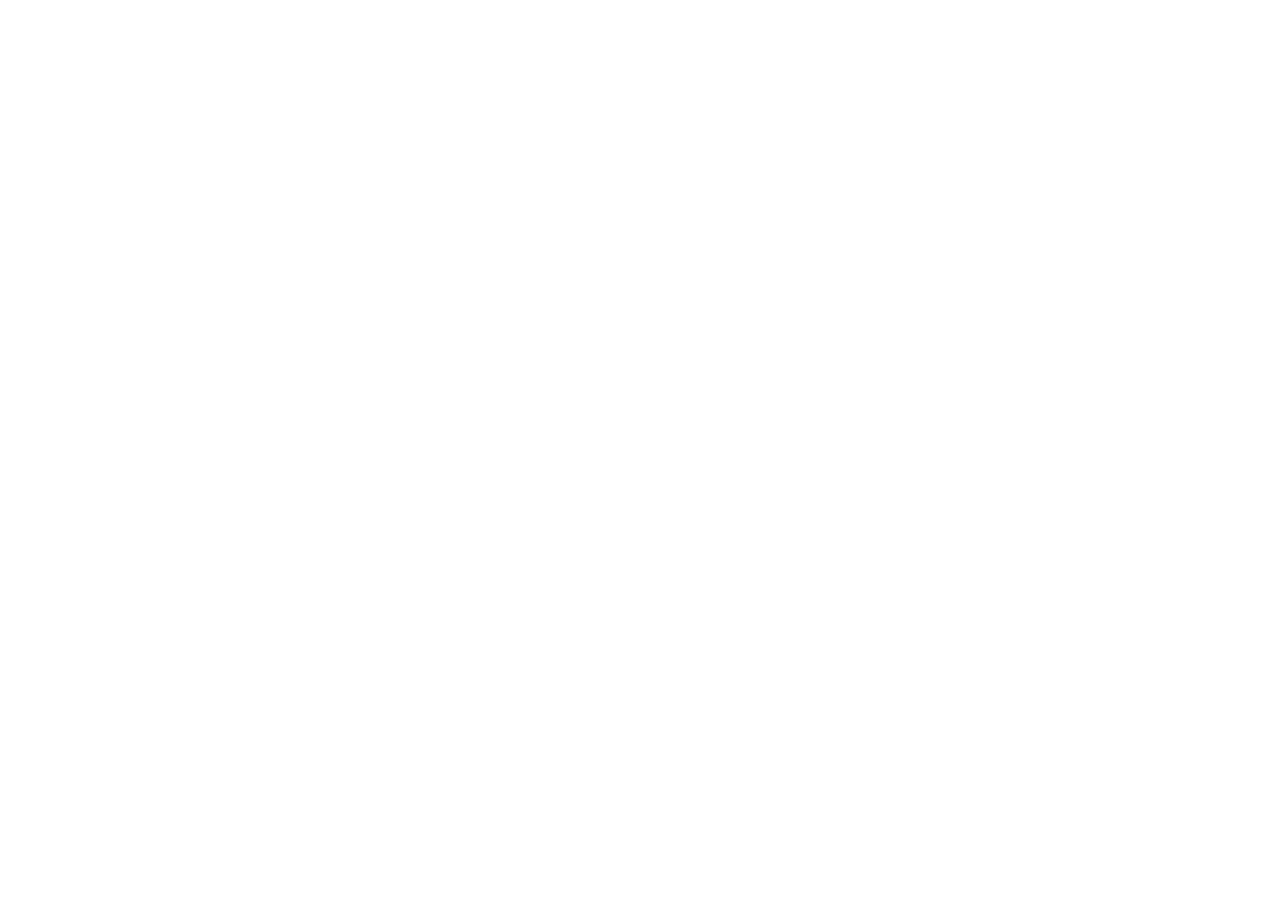
==== about.html @ 9232c9ee "Finished index.html" ====
<!DOCTYPE html>
<html lang="en">
<head>
    <meta charset="UTF-8">
    <meta name="viewport" content="width=device-width, initial-scale=1.0">
    <meta http-equiv="X-UA-Compatible" content="ie=edge">
    <title>About</title>
</head>
<body>
    
</body>
</html>
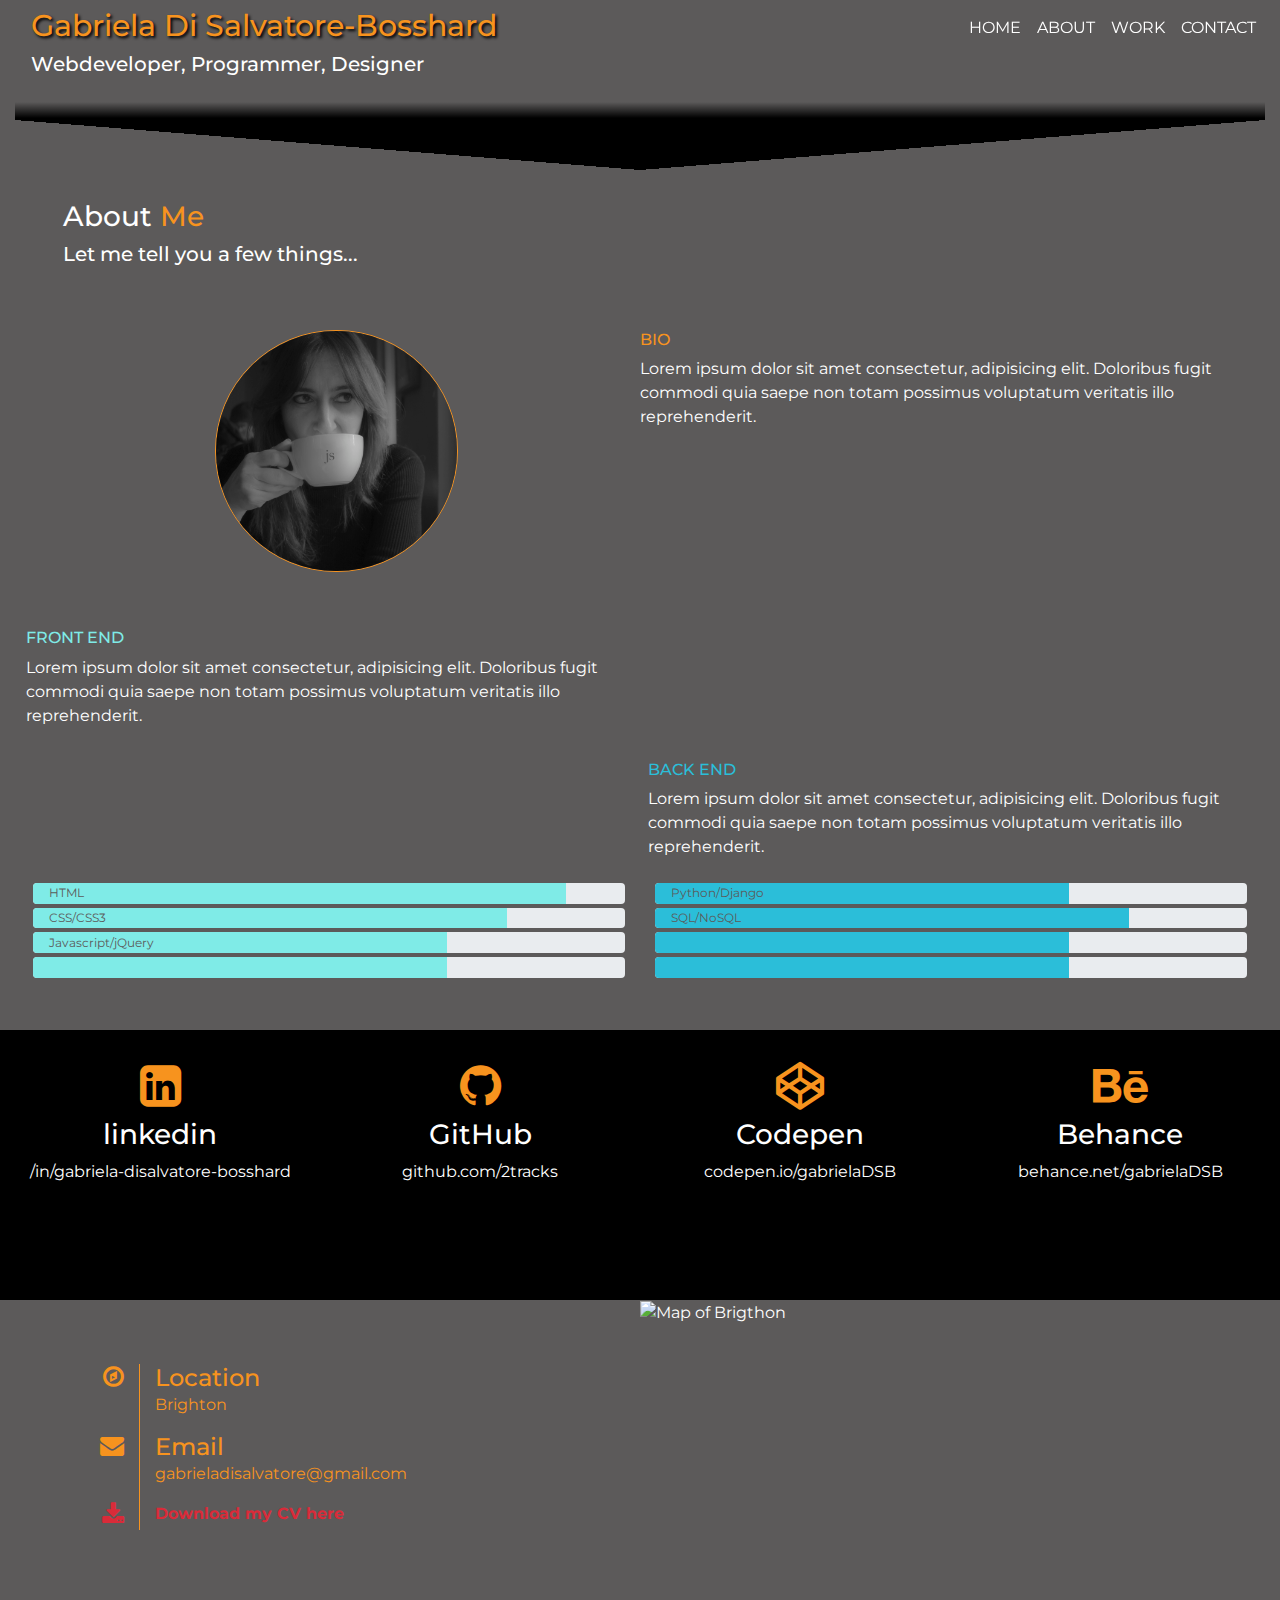
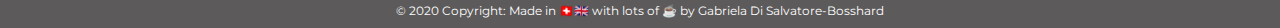
==== commit 294b92ec: "Cleaned up index page" ====
--- a/about.html
+++ b/about.html
@@ -1,12 +1,239 @@
 <!DOCTYPE html>
 <html lang="en">
-<head>
-    <meta charset="UTF-8">
-    <meta name="viewport" content="width=device-width, initial-scale=1.0">
-    <meta http-equiv="X-UA-Compatible" content="ie=edge">
-    <title>About</title>
-</head>
-<body>
-    
-</body>
+    <head>
+        <meta charset="UTF-8">
+        <meta name="viewport" content="width=device-width, initial-scale=1.0">
+        <meta http-equiv="X-UA-Compatible" content="ie=edge">
+        <title>Resume</title>
+        <link rel="stylesheet" href="https://stackpath.bootstrapcdn.com/font-awesome/4.7.0/css/font-awesome.min.css">
+        <link rel="stylesheet" href="https://stackpath.bootstrapcdn.com/bootstrap/4.4.1/css/bootstrap.min.css" integrity="sha384-Vkoo8x4CGsO3+Hhxv8T/Q5PaXtkKtu6ug5TOeNV6gBiFeWPGFN9MuhOf23Q9Ifjh" crossorigin="anonymous">
+        <link rel="stylesheet" href="assets/css/style.css">
+    </head>
+    <body>
+
+        <!-------------------Navigation------------------------------------------------------->
+        
+        <nav class="navbar navbar-expand-sm navbar-dark bg-dark bg-transparent fixed-top">
+            <a class="navbar-brand orange-text-color" href="#"></a>
+            <button class="navbar-toggler" type="button" data-toggle="collapse" data-target="#navbarText" aria-controls="navbarText" aria-expanded="false" aria-label="Toggle navigation">
+                <span class="navbar-toggler-icon"></span>
+            </button>
+            <div class="collapse navbar-collapse" id="navbarText">
+                <ul class="navbar-nav text-uppercase ml-auto">
+                    <li class="nav-item text-center">
+                        <a class="nav-link" href="index.html">Home <span class="sr-only">(current)</span></a>
+                    </li>
+                    <li class="nav-item text-center">
+                        <a class="nav-link" href="about.html">About</a>
+                    </li>
+                    <li class="nav-item text-center">
+                        <a class="nav-link" href="work.html">Work</a>
+                    </li>
+                    <li class="nav-item text-center">
+                        <a class="nav-link" href="contact.html">Contact</a>
+                    </li>
+                    <li class="nav-item text-center img-container">
+                        <div class="row">
+                            <div class="col-sm-12 text-center">
+                                <img class="img-gabiCoffee-nav" src="assets/img/gabiCafe.jpg" alt="Portrait-photo">
+                                <h5 class="text-love-coffee">I love a good cup of coffee...</h5>
+                            </div>
+                        </div>
+                    </li>
+                </ul>
+            </div>
+        </nav>
+        
+        <!-------------------Callout------------------------------------------------------->
+
+        <section class="container-fluid work-container">
+            <div class="row">
+                <div class="col-lg-12">
+                    <h1 class="callout-titel">Gabriela Di Salvatore-Bosshard</h1>
+                    <h4 class="callout-subtitel">Webdeveloper, Programmer, Designer</h4>
+                </div>
+            </div><!--/.row-->
+        
+            <div class="row">
+                <div class="col-lg-12 d-flex">
+                    <div class="grey-img"></div>
+                </div>
+            </div>
+            <div class="row work-title pl-5">
+                <div class="col-lg-12">
+                    <h3>About <span class="work-h3">Me</span></h3>
+                    <h5>Let me tell you a few things...</h5>
+                </div>
+            </div>
+        </section><!--/.callout-container-->
+
+        <!-------------------About me--------------------------------------------------------------->
+        <section class="container-fluid aboutMe-container p-5">
+            <div class="row">
+                <div class="col-sm-6 pl-0 pr-0 pt-2 pb-5 aboutMe-col-img">
+                    <img class="aboutMe-img" src="assets/img/gabiCafe.jpg" alt="Resume image">
+                </div>
+                <div class="col-sm-6 pl-0 pr-0 pt-2 pb-2">
+                    <h6 class="orange-text-color">BIO</h6>
+                    <p>Lorem ipsum dolor sit amet consectetur, adipisicing elit. Doloribus fugit 
+                    commodi quia saepe non totam possimus voluptatum veritatis illo reprehenderit.</p>
+                </div>
+                <div class="row">
+                    <div class="col-sm-6 p-2">
+                        <h6 class="text-uppercase frontEnd">Front end</h6>
+                        <p>Lorem ipsum dolor sit amet consectetur, adipisicing elit. Doloribus fugit 
+                        commodi quia saepe non totam possimus voluptatum veritatis illo reprehenderit.</p>
+                    </div>
+                </div>
+                <div class="row">
+                    <div class="col-sm-6 offset-sm-6 p-2">
+                        <h6 class="text-uppercase backEnd">Back end</h6>
+                        <p>Lorem ipsum dolor sit amet consectetur, adipisicing elit. Doloribus fugit 
+                        commodi quia saepe non totam possimus voluptatum veritatis illo reprehenderit.</p>
+                    </div>
+                </div>
+
+
+                <div class="skillset">
+                    <div class="row">
+                        <div class="col-md-6">
+                            <div class="progress mb-1">
+                                <div class="progress-bar bg-turquoise" role="progressbar" aria-valuenow="70" aria-valuemin="0" aria-valuemax="100" style="width:90%">HTML<span class="sr-only">90% Complete</span>
+                                </div>
+                            </div>
+                            <div class="progress mb-1">
+                                <div class="progress-bar bg-turquoise" role="progressbar" aria-valuenow="70" aria-valuemin="0" aria-valuemax="100" style="width:80%">CSS/CSS3<span class="sr-only">90% Complete</span>
+                                </div>
+                            </div>
+                            <div class="progress mb-1">
+                                <div class="progress-bar bg-turquoise" role="progressbar" aria-valuenow="70" aria-valuemin="0" aria-valuemax="100" style="width:70%">Javascript/jQuery <span class="sr-only">75% Complete</span>
+                                </div>
+                            </div>
+                            <div class="progress mb-1">
+                                <div class="progress-bar bg-turquoise" role="progressbar" aria-valuenow="70" aria-valuemin="0" aria-valuemax="100" style="width:70%"> <span class="sr-only">70% Complete</span>
+                                </div>
+                            </div>
+                        </div>
+                        <div class="col-md-6">
+                            <div class="progress mb-1">
+                                <div class="progress-bar bg-blue" role="progressbar" aria-valuenow="70" aria-valuemin="0" aria-valuemax="100" style="width:70%">Python/Django <span class="sr-only">70% Complete</span>
+                                </div>
+                            </div>
+                            <div class="progress mb-1">
+                                <div class="progress-bar bg-blue" role="progressbar" aria-valuenow="70" aria-valuemin="0" aria-valuemax="100" style="width:80%">SQL/NoSQL<span class="sr-only">80% Complete</span>
+                                </div>
+                            </div>
+                            <div class="progress mb-1">
+                                <div class="progress-bar bg-blue" role="progressbar" aria-valuenow="70" aria-valuemin="0" aria-valuemax="100" style="width:70%"> <span class="sr-only">70% Complete</span>
+                                </div>
+                            </div>
+                            <div class="progress mb-1">
+                                <div class="progress-bar bg-blue" role="progressbar" aria-valuenow="70" aria-valuemin="0" aria-valuemax="100" style="width:70%"> <span class="sr-only">70% Complete</span>
+                                </div>
+                            </div>
+                        </div>
+                    </div>
+             </div><!--/.row-->
+        </section>
+            
+       
+       
+
+        <!-------------------Social---------------------------------------------------------------------->
+        <section class="container-fluid social-container">
+
+            <div class="row">
+                <div class="col-md-6 col-lg-3 text-center pt-4 pb-2 py-2">
+                    <a href="https://www.linkedin.com/in/gabriela-disalvatore-bosshard"><i class="fa fa-linkedin-square"></i></a>
+                    <h3>linkedin</h3>
+                    <p>/in/gabriela-disalvatore-bosshard</p>
+                    <div class="devider"></div>
+                </div>
+                <div class="col-md-6 col-lg-3 text-center pt-4 pb-2 py-2">
+                    <a href="https://github.com/2tracks"><i class="fa fa-github"></i></a>
+                    <h3>GitHub</h3>
+                    <p>github.com/2tracks</p>
+                    <div class="devider"></div>
+                </div>
+        <!-- </div>--><!--/.row-->
+        <!-- <div class="row">-->
+                <div class="col-md-6 col-lg-3 text-center pt-4 pb-2 py-2">
+                    <a href="https://codepen.io/gabrielaDSB"><i class="fa fa-codepen"></i></a>
+                    <h3>Codepen</h3>
+                    <p>codepen.io/gabrielaDSB</p>
+                    <div class="devider"></div>
+                </div>
+                <div class="col-md-6 col-lg-3 text-center pt-4 pb-2 py-2">
+                    <a href="https://behance.net/gabrielaDSB"><i class="fa fa-behance"></i></a>
+                    <h3>Behance</h3>
+                    <p>behance.net/gabrielaDSB</p>
+                </div>
+            </div><!--/.row-->
+        </section>
+        
+        <!-------------------End Social------------------------------------------------------------------>
+
+        <!-------------------Footer------------------------------------------------------------------>
+
+        <Section class="container-fluid footer-container">
+            <div class="row no-gutter">
+                <div class="col-md-6 p-2 footer-info">
+                    <div class="row no-gutter compass">
+                        <div class="col-2 text-right">
+                            <div><i class="fa fa-compass"></i></div>
+                        </div>
+                        <div class="col-10 footer-border-left">
+                            <h4>Location</h4>
+                            <p>Brighton</p>
+                        </div>
+                    </div><!--/.row-->
+                    <div class="row no-gutter envelope">
+                        <div class="col-2 text-right">
+                            <a href="mailto:gabrieladisalvatore@gmail.com"><i class="fa fa-envelope"></i></a>
+                        </div>
+                        <div class="col-10 footer-border-left">
+                            <h4><a href="mailto:gabrieladisalvatore@gmail.com">Email</a></h4>
+                            <p>gabrieladisalvatore@gmail.com</p>
+                        </div>
+                    </div><!--/.row-->
+                    <div class="row no-gutter download">
+                        <div class="col-2 text-right">
+                            <a href="assets/misc/sample-cv.pdf" target="_blank"><i class="fa fa-download"></i></a>
+                        </div>
+                        <div class="col-10 footer-border-left">
+                            <a href="assets/misc/sample-cv.pdf" target="_blank">Download my CV here</a>
+                        </div>
+                    </div><!--/.row-->    
+                </div>
+                <div class="col-md-6 p-2 footer-img-map">
+                    <img src="assets/img/map-brighton-1500.jpg"
+                        srcset="assets/img/map-brighton-580.jpg 580w,
+                                assets/img/map-brighton-995.jpg 995w,
+                                assets/img/map-brighton-1500.jpg 1500w"
+                                size="(min-width: 1200px) 1500w,
+                                    (min-width: 768px) 995w,
+                                    (min-width: 600px) 580w,
+                                    100vw"
+                                alt="Map of Brigthon">
+                </div>
+            </div><!--/.row-->
+            <!--copyright-->
+            <div class="row no-gutter copyright">
+                <div class="col">
+                        <div class="footer-copyright text-center p-2">© 2020 Copyright:
+                        Made in 🇨🇭🇬🇧 with lots of ☕️ by Gabriela Di Salvatore-Bosshard
+                    </div>
+                </div>
+            </div>
+        </Section>
+
+
+        <!-------------------End footer------------------------------------------------------------------>
+
+
+
+        <script src="https://code.jquery.com/jquery-3.4.1.slim.min.js" integrity="sha384-J6qa4849blE2+poT4WnyKhv5vZF5SrPo0iEjwBvKU7imGFAV0wwj1yYfoRSJoZ+n" crossorigin="anonymous"></script>
+        <script src="https://cdn.jsdelivr.net/npm/popper.js@1.16.0/dist/umd/popper.min.js" integrity="sha384-Q6E9RHvbIyZFJoft+2mJbHaEWldlvI9IOYy5n3zV9zzTtmI3UksdQRVvoxMfooAo" crossorigin="anonymous"></script>
+        <script src="https://stackpath.bootstrapcdn.com/bootstrap/4.4.1/js/bootstrap.min.js" integrity="sha384-wfSDF2E50Y2D1uUdj0O3uMBJnjuUD4Ih7YwaYd1iqfktj0Uod8GCExl3Og8ifwB6" crossorigin="anonymous"></script>
+    </body>
 </html>--- a/assets/css/style.css
+++ b/assets/css/style.css
@@ -0,0 +1,529 @@
+@import url('https://fonts.googleapis.com/css?family=Montserrat:400,400i,600,700&display=swap');
+@import url('https://fonts.googleapis.com/css?family=Sanchez&display=swap');
+
+
+
+/*-------------Colors-----------------------------------*/
+:root {
+  --main-bg-color: #5C5A5A;
+  --black-bg-color: #000;
+  --main-bg-text: rgba(196, 196, 196, .12);
+  --main-text-color: #ffffff;
+  --orange-text-color: #F7931E;
+  --orange-text-color-hover: rgb(245, 118, 0);
+  --red-text-color: #D92B39;
+  --blue-color: #2BBED9;
+  --turquoise-color: #7FEBE7;
+}
+.orange-text-color{
+    color: var(--orange-text-color)!important;
+}
+
+/*-------------General--------------------------------------*/
+*{
+    margin: 0;
+    padding: 0;
+    box-sizing: border-box;
+}
+
+body{
+    font-family: 'Montserrat', sans-serif;
+    color: var(--main-text-color);
+}
+/*-------------Navigation-----------------------------------*/
+.bg-transparent{
+    background-color: transparent!important;
+}
+.navbar .navbar-toggler{
+    border: 0;
+}
+.navbar-brand{
+    font-size: 1.875rem;
+    color: var(--orange-text-color);
+    text-shadow: 2px 2px 3px #000;
+}
+.navbar-dark .navbar-nav .nav-link {
+    color: #fff;
+}
+.navbar-dark .navbar-nav .nav-link:hover {
+    color: var(--orange-text-color);
+}
+.img-container{
+    margin: 0;
+    padding: 0;
+    display: flex;
+    align-items: center;
+    justify-content: center;
+}
+.img-gabiCoffee-nav{
+    margin-top: 0.5rem;
+    margin-bottom: 0.5rem;
+    width: 80px;
+    height: auto;
+    border-radius: 50%;
+    border: 2px solid var(--orange-text-color);
+}
+.text-love-coffee{
+    color: var(--orange-text-color);
+    font-size: 0.6rem;
+}
+
+/*-------------Callout-----------------------------------*/
+
+.callout-container{
+    height: 100vh;
+
+    background: url('../img/bg_computer.jpg') no-repeat center center fixed;
+    -webkit-background-size: cover;
+    -moz-background-size: cover;
+    -o-background-size: cover;
+    background-size: cover;
+
+    display: flex;
+    align-items: center;
+    justify-content: center;
+
+    position: relative;
+}
+.opaque-overlay {
+    position: absolute;
+    top: 0;
+    left: 0;
+    height: 100%;
+    width: 100%;
+    background-color: rgba(0, 0, 0, 0.7);
+}
+
+.callout-titel{
+    font-size: 1.875rem;
+    color: var(--orange-text-color);
+    text-shadow: 2px 2px 3px #000;
+    margin: 0.5rem 0.5rem 0.5rem 1rem;
+}
+
+.callout-subtitel{
+    font-size: 1.25rem;
+    margin: 0 0.5rem 0.5rem 1rem;
+}
+
+.social-icons{
+    margin-top: 2rem;
+    margin-left: 2rem;
+}
+
+.social-icons ul{
+    list-style: none;
+}
+
+.fa-linkedin-square{
+    font-size: 2rem;
+    color: var(--main-text-color);
+    padding: 0.5rem; 
+}
+
+.fa-github{
+    font-size: 2rem;
+    color: var(--main-text-color);
+    padding: 0.5rem; 
+}
+
+.fa-codepen{
+    font-size: 2rem;
+    color: var(--main-text-color);
+    padding: 0.5rem; 
+}
+
+.fa-behance{
+    font-size: 2rem;
+    color: var(--main-text-color);
+    padding: 0.5rem; 
+}
+
+.fa-linkedin-square:hover, .fa-github:hover,
+.fa-codepen:hover, .fa-behance:hover {
+    color: #F7931E;
+}
+
+.button-container{
+    display: flex;
+    align-self: flex-end;
+    align-items: center;
+    justify-content: center;
+}
+.btn-getInTouch{
+    color: #000!important;
+    font-weight: bold;
+    background-color: var(--orange-text-color);
+    box-shadow: 3px 6px 10px #000;
+}
+
+/*-------------Info-----------------------------------------*/
+
+.info-container{
+    height: 50vh;
+    color: var(--main-bg-color);
+    background-color: rgba(247,147,30,.06);
+}
+.info-text p{
+    position: relative;
+    font-size: 1.2rem;
+    line-height: 1rem;   
+}
+.info-text p:before {
+    content: '\201C';
+    font-family: 'Sanchez', sans-serif;
+    position: absolute;
+    top: 5rem;
+    left: -1.2rem;
+    color: rgba(92,90,90,0.2);
+    font-size: 15rem;
+    z-index: -1;
+   }
+
+/*-------------What can I do--------------------------------------------*/
+
+.do-container{
+    height: 100vh;
+    position: relative;
+    background-color: var(--main-bg-color);
+}
+.do-watermark:before{
+    content: "CODE";
+    font-family: "Sanchez", sans-serif;
+    position: absolute;
+    color: rgba(253,253,253,0.1);
+    font-size:200px;
+    font-weight: bold;
+    top: 10rem;
+    left: -12rem;
+    transform:rotate(-90deg);
+    -webkit-transform:rotate(-90deg);
+    z-index: 99;
+}
+
+.do-title{
+    color: var(--orange-text-color);
+    text-shadow: 2px 2px 3px #000;
+}
+
+/*-------------Social-container-----------------------------------------*/
+
+.social-container{
+    color: var(--main-text-color);
+    background-color: var(--black-bg-color);
+}
+
+.social-container .fa-linkedin-square, .social-container .fa-github,
+.social-container .fa-codepen, .social-container .fa-behance {
+    color: var(--orange-text-color);
+    font-size: 3rem;
+}
+
+.social-container .fa-linkedin-square:hover, .social-container .fa-github:hover, 
+.social-container .fa-codepen:hover, .social-container .fa-behance:hover{
+    color: var(--orange-text-color-hover);
+}
+
+.devider{
+   border: 0.5px solid var(--main-bg-color);
+   width: 80%;
+   margin-left: auto;
+   margin-right: auto;
+}
+
+/*-------------footer-container-----------------------------------------*/
+
+.footer-container{
+    background-color: var(--main-bg-color);
+}
+.footer-info{
+    margin: 0 auto;
+    padding: 4rem!important;
+    color: var(--orange-text-color);
+}
+.footer-border-left{
+    border-left: 0.5px solid #F7931E;
+}
+
+.footer-info i{
+    font-size: 1.5rem;
+}
+.fa-compass, .fa-envelope{
+    color: var(--orange-text-color);
+}
+.compass h4, .envelope h4 {
+    margin-bottom: 0;
+}
+.fa-envelope:hover{
+    color: var(--orange-text-color-hover);
+}
+.envelope h4 a {
+    color: var(--orange-text-color);
+    text-decoration: none;
+}
+.envelope h4 a:hover {
+    color: var(--orange-text-color-hover);
+    text-decoration: none;
+}
+.fa-download{
+    color: #D92B39;
+}
+.fa-download:hover{
+    color: rgb(163, 11, 24);
+}
+.download a{
+    font-weight: bold;
+    color: #D92B39;
+    text-decoration: none;
+    margin-bottom: 0;
+    padding-bottom: 0;
+}
+.download a:hover{
+    color: rgb(163, 11, 24);
+}
+
+.footer-img-map{
+    width: 100%;
+    padding: 0!important;
+    margin: 0;
+}
+.footer-img-map img{
+    width: 100%;
+    padding: 0;
+    margin: 0;
+}
+
+.copyright{
+    font-size: 0.75rem;
+    background-color: var(--main-bg-color);
+}
+/*---------------------work--------------------------------------*/
+
+.work-container{
+
+    background-color: var(--main-bg-color);
+}
+
+/*---------------css image devider---------------------------------------*/
+.grey-img {
+    margin-top: 1rem;
+    padding-top: 1rem;
+    position: relative;
+    display: inline-block;
+    width: 1500px;
+    height: 20px;
+    background: linear-gradient(transparent 10%, #000 90%);
+    
+    text-decoration: none;
+}
+.grey-img:before {
+    content: "";
+    position: absolute;
+    top: 100%;
+    right: 0;
+    width: 50%;
+    height: 50px;
+    background: linear-gradient(to right bottom, #000 50%, transparent 50%);
+}
+
+.grey-img:after {
+    content: "";
+    position: absolute;
+    top: 100%;
+    left: 0;
+    width: 50%;
+    height: 50px;
+    background: linear-gradient(to left bottom, #000 50%, transparent 50%);
+}
+
+.work-title{
+    margin-top: 5rem!important;
+}
+.work-h3{
+color: var(--orange-text-color);
+}
+.card-info-container{
+    background-color: var(--main-bg-color);
+}
+
+.card-container{
+    background-color: var(--main-bg-color);
+}
+
+.card{
+    background-color: var(--main-bg-color);
+}
+
+.card-body {
+    padding: 0;
+    background-color: var(--main-bg-color);
+}
+
+.list-group a{
+    text-decoration: none;
+}
+
+.list-group a i{
+    font-size: 1.2rem;
+    padding: 0.5rem;
+}
+
+.list-group a:hover{
+    color: var(--orange-text-color);
+}
+
+.btn-project {
+    background-color: #c4c4c4;
+    color:#000;
+}
+
+.btn-github {
+    background-color: #000;
+    color:#fff;
+}
+/*---------------------contact-----------------------------------*/
+
+.form-container{
+    position: relative;
+    background-color: var(--main-bg-color);
+}
+
+.form-group {
+    margin-bottom: 0.2rem;
+}
+.form-group-topic{
+    margin-bottom: 1rem;
+}
+.form-control {
+    color: #eaeaea;
+    background-color: transparent;
+}
+.form-control::-webkit-input-placeholder {
+  color: #eaeaea;
+}
+.form-control:hover{
+    border: 1px solid var(--orange-text-color);
+}
+ .form-control:focus {
+     color:#4d4b4b;
+    background-color: #a3a3a3;
+    border-color: var(--orange-text-color);
+    box-shadow: 0px 1px 1px rgba(246, 147, 30, 0.075) inset, 0px 0px 8px rgba(246, 147, 30, 0.5);
+    }
+
+.btn-submit{
+    width: 10rem;
+    background-color: var(--orange-text-color);
+    color: #eaeaea;
+}
+.btn-submit:hover{
+    background-color: #eaeaea;
+    color: var(--orange-text-color);
+}
+
+.row-form-bgText:after{
+    content: "Drop a line...";
+    font-family: "Sanchez", sans-serif;
+    position: absolute;
+    color: rgba(253,253,253,0.1);
+    font-size:100px;
+    font-weight: bold;
+    top: 8rem;
+    left: 10rem;
+    z-index: 99;
+}
+
+/*---------------------about me----------------------------------*/
+
+.aboutMe-container{
+    background-color: var(--main-bg-color);
+}
+
+.aboutMe-col-img{
+    text-align: center;
+}
+
+.aboutMe-img{
+    width: 40%;
+    height: auto;
+    border: 1px solid var(--orange-text-color);
+    border-radius: 50%;
+}
+
+.frontEnd{
+    color: var(--turquoise-color);
+}
+
+.backEnd{
+    color: var(--blue-color);
+}
+
+.skillset{
+    display: block!important;
+    width:100% !important;
+    margin-left:auto !important; 
+    margin-right:auto !important; 
+    text-align:left !important; 
+}
+.progress{
+    height: 1.3rem;
+}
+
+.progress-bar{
+    color: var(--main-bg-color);
+    text-align: left;
+    padding-left: 1rem;
+}
+
+.bg-turquoise{
+    background-color: var(--turquoise-color);
+}
+
+.bg-blue{
+    background-color: var(--blue-color);
+}
+
+/*---------------------media queries-----------------------------*/
+
+@media only screen and (max-width: 576px){
+    .navbar-nav.ml-auto{
+        background-color: rgba(0,0,0,0.8);
+    }
+}
+
+
+@media only screen and (min-width: 576px){
+    .navbar-nav.ml-auto{
+        background-color: transparent;
+    }
+    .img-container{
+        display: none;
+    }
+   
+}
+
+@media screen and (min-width: 576px) and (max-width: 830px){
+   .callout-titel{
+       margin-top: 3rem;
+   }
+
+
+}
+
+@media only screen and (min-width: 769px){
+    .devider{
+        display: none;
+    }
+     .social-container{
+        height: 60vh;
+    }
+    .do-container{
+        height: 65vh;
+    }
+}
+
+@media screen and (min-width: 993px){
+    .social-container{
+        height: 30vh;
+    }
+}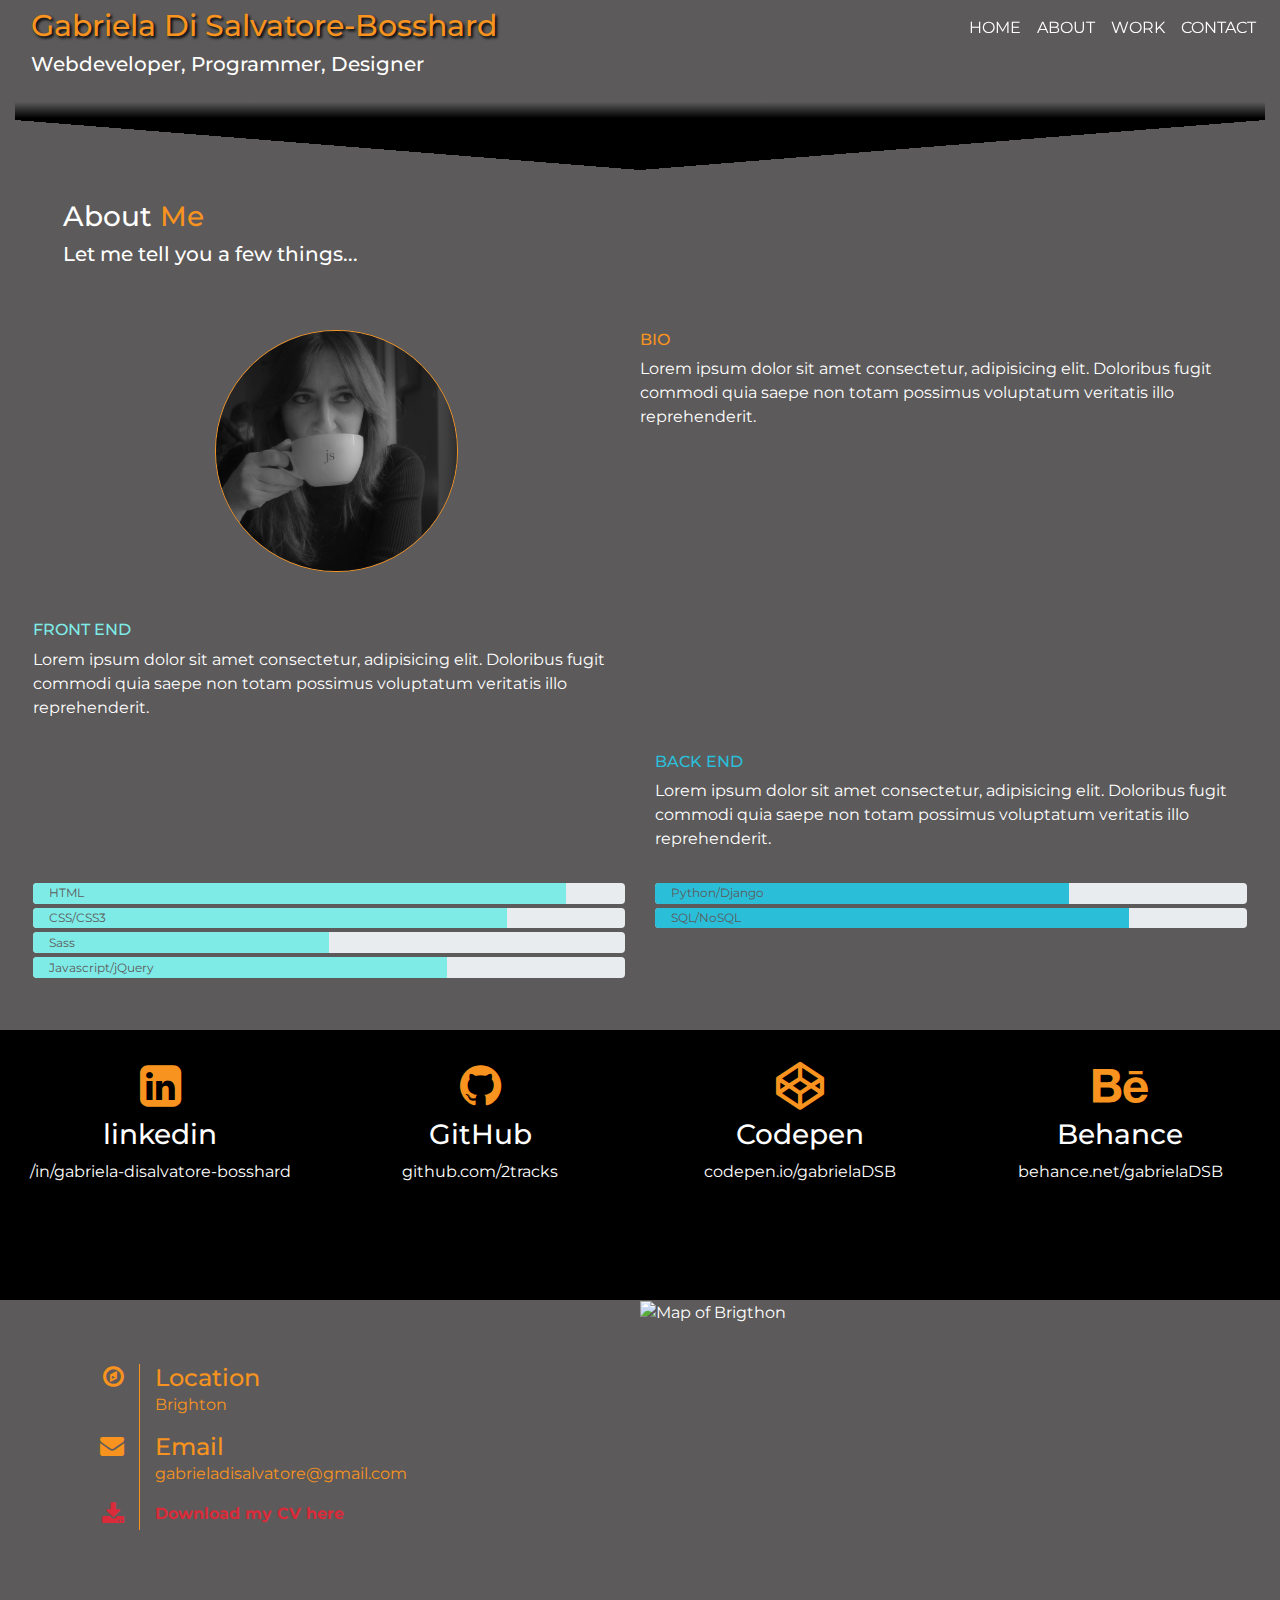
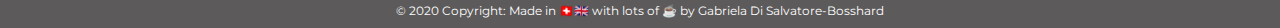
==== commit 1e0edad8: "Cleaned up about page" ====
--- a/about.html
+++ b/about.html
@@ -79,21 +79,20 @@
                     commodi quia saepe non totam possimus voluptatum veritatis illo reprehenderit.</p>
                 </div>
                 <div class="row">
-                    <div class="col-sm-6 p-2">
+                    <div class="col-sm-6 pb-3">
                         <h6 class="text-uppercase frontEnd">Front end</h6>
                         <p>Lorem ipsum dolor sit amet consectetur, adipisicing elit. Doloribus fugit 
                         commodi quia saepe non totam possimus voluptatum veritatis illo reprehenderit.</p>
                     </div>
                 </div>
                 <div class="row">
-                    <div class="col-sm-6 offset-sm-6 p-2">
+                    <div class="col-sm-6 offset-sm-6 pb-3">
                         <h6 class="text-uppercase backEnd">Back end</h6>
                         <p>Lorem ipsum dolor sit amet consectetur, adipisicing elit. Doloribus fugit 
                         commodi quia saepe non totam possimus voluptatum veritatis illo reprehenderit.</p>
                     </div>
                 </div>
 
-
                 <div class="skillset">
                     <div class="row">
                         <div class="col-md-6">
@@ -106,11 +105,11 @@
                                 </div>
                             </div>
                             <div class="progress mb-1">
-                                <div class="progress-bar bg-turquoise" role="progressbar" aria-valuenow="70" aria-valuemin="0" aria-valuemax="100" style="width:70%">Javascript/jQuery <span class="sr-only">75% Complete</span>
-                                </div>
-                            </div>
-                            <div class="progress mb-1">
-                                <div class="progress-bar bg-turquoise" role="progressbar" aria-valuenow="70" aria-valuemin="0" aria-valuemax="100" style="width:70%"> <span class="sr-only">70% Complete</span>
+                                <div class="progress-bar bg-turquoise" role="progressbar" aria-valuenow="70" aria-valuemin="0" aria-valuemax="100" style="width:50%">Sass<span class="sr-only">50% Complete</span>
+                                </div>
+                            </div>
+                            <div class="progress mb-1">
+                                <div class="progress-bar bg-turquoise" role="progressbar" aria-valuenow="70" aria-valuemin="0" aria-valuemax="100" style="width:70%">Javascript/jQuery<span class="sr-only">70% Complete</span>
                                 </div>
                             </div>
                         </div>
@@ -121,14 +120,6 @@
                             </div>
                             <div class="progress mb-1">
                                 <div class="progress-bar bg-blue" role="progressbar" aria-valuenow="70" aria-valuemin="0" aria-valuemax="100" style="width:80%">SQL/NoSQL<span class="sr-only">80% Complete</span>
-                                </div>
-                            </div>
-                            <div class="progress mb-1">
-                                <div class="progress-bar bg-blue" role="progressbar" aria-valuenow="70" aria-valuemin="0" aria-valuemax="100" style="width:70%"> <span class="sr-only">70% Complete</span>
-                                </div>
-                            </div>
-                            <div class="progress mb-1">
-                                <div class="progress-bar bg-blue" role="progressbar" aria-valuenow="70" aria-valuemin="0" aria-valuemax="100" style="width:70%"> <span class="sr-only">70% Complete</span>
                                 </div>
                             </div>
                         </div>
--- a/assets/css/style.css
+++ b/assets/css/style.css
@@ -310,7 +310,7 @@
     padding-top: 1rem;
     position: relative;
     display: inline-block;
-    width: 1500px;
+    width: 2200px;
     height: 20px;
     background: linear-gradient(transparent 10%, #000 90%);
     
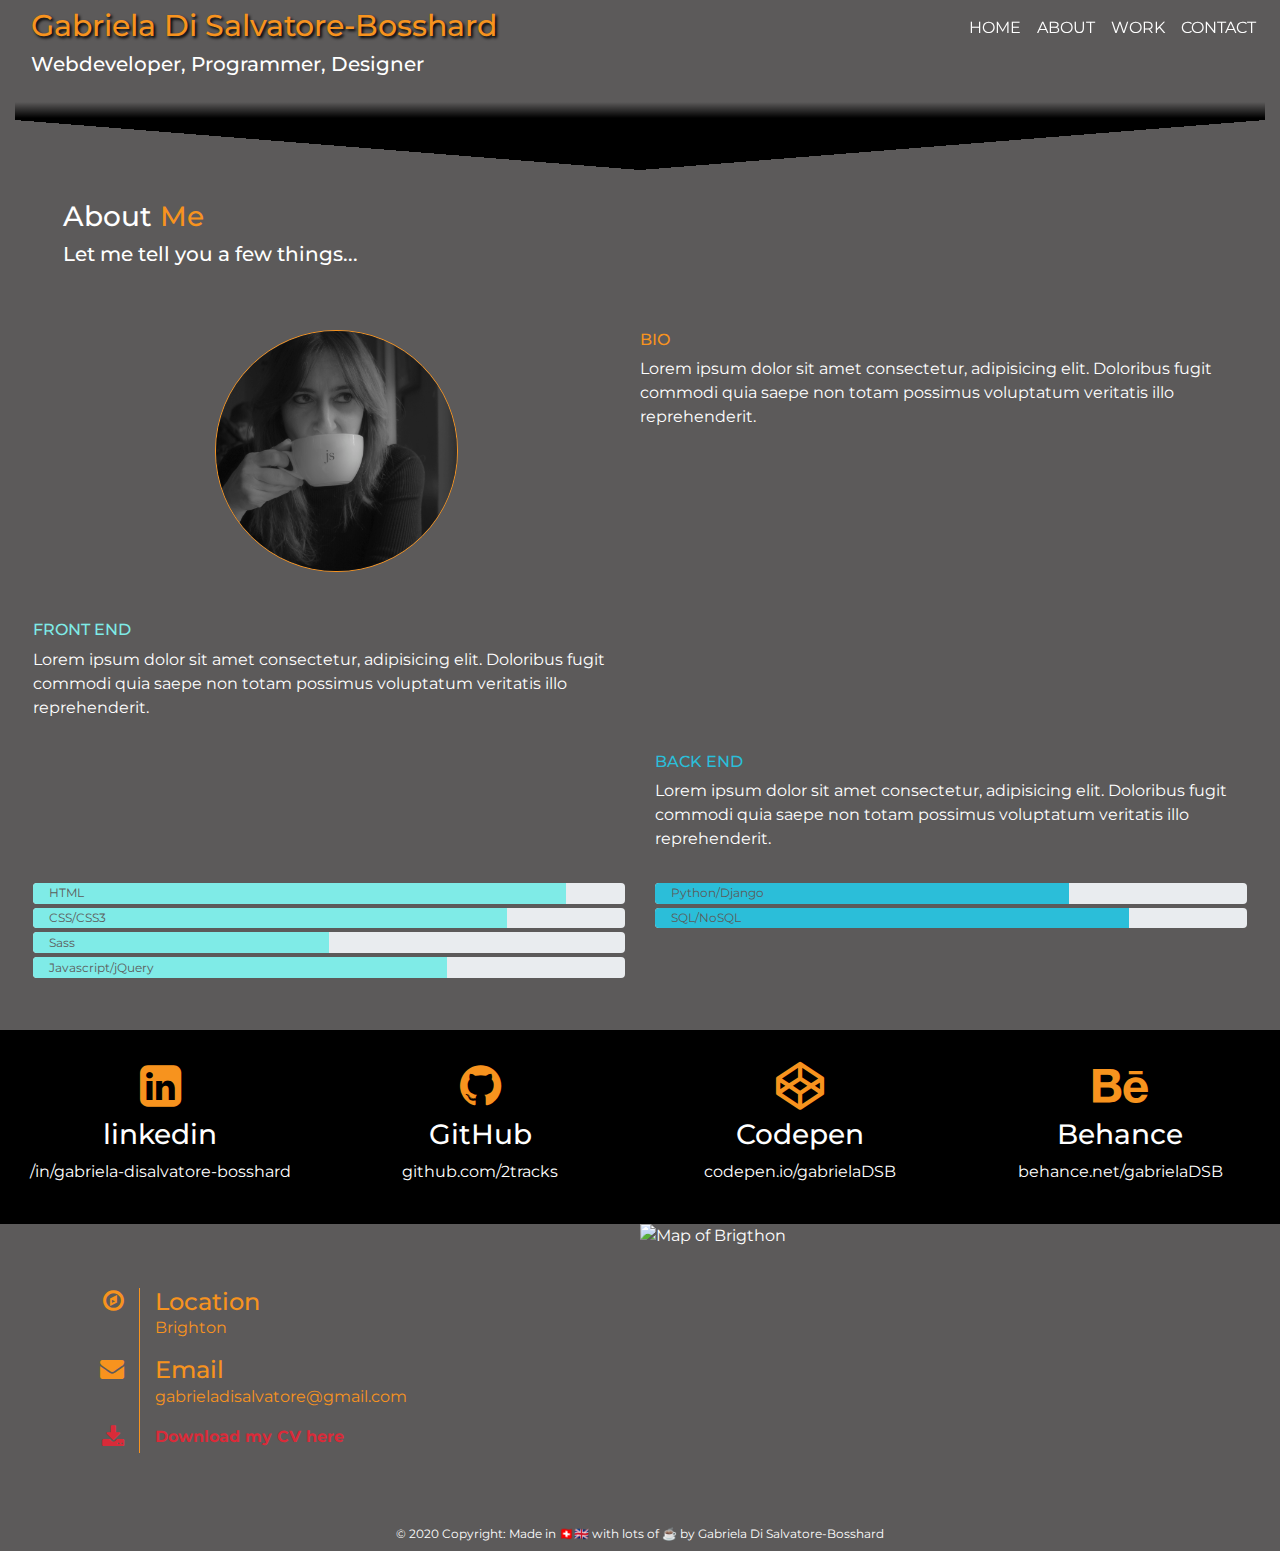
==== commit 5d22226a: "Finished work.html/added project page" ====
--- a/about.html
+++ b/about.html
@@ -154,7 +154,7 @@
                     <p>codepen.io/gabrielaDSB</p>
                     <div class="devider"></div>
                 </div>
-                <div class="col-md-6 col-lg-3 text-center pt-4 pb-2 py-2">
+                <div class="col-md-6 col-lg-3 text-center pt-4 pb-4 py-2">
                     <a href="https://behance.net/gabrielaDSB"><i class="fa fa-behance"></i></a>
                     <h3>Behance</h3>
                     <p>behance.net/gabrielaDSB</p>
--- a/assets/css/style.css
+++ b/assets/css/style.css
@@ -491,39 +491,26 @@
     }
 }
 
-
 @media only screen and (min-width: 576px){
     .navbar-nav.ml-auto{
         background-color: transparent;
     }
     .img-container{
         display: none;
-    }
-   
+    }  
 }
 
 @media screen and (min-width: 576px) and (max-width: 830px){
    .callout-titel{
        margin-top: 3rem;
    }
-
-
 }
 
 @media only screen and (min-width: 769px){
     .devider{
         display: none;
     }
-     .social-container{
-        height: 60vh;
-    }
     .do-container{
         height: 65vh;
     }
 }
-
-@media screen and (min-width: 993px){
-    .social-container{
-        height: 30vh;
-    }
-}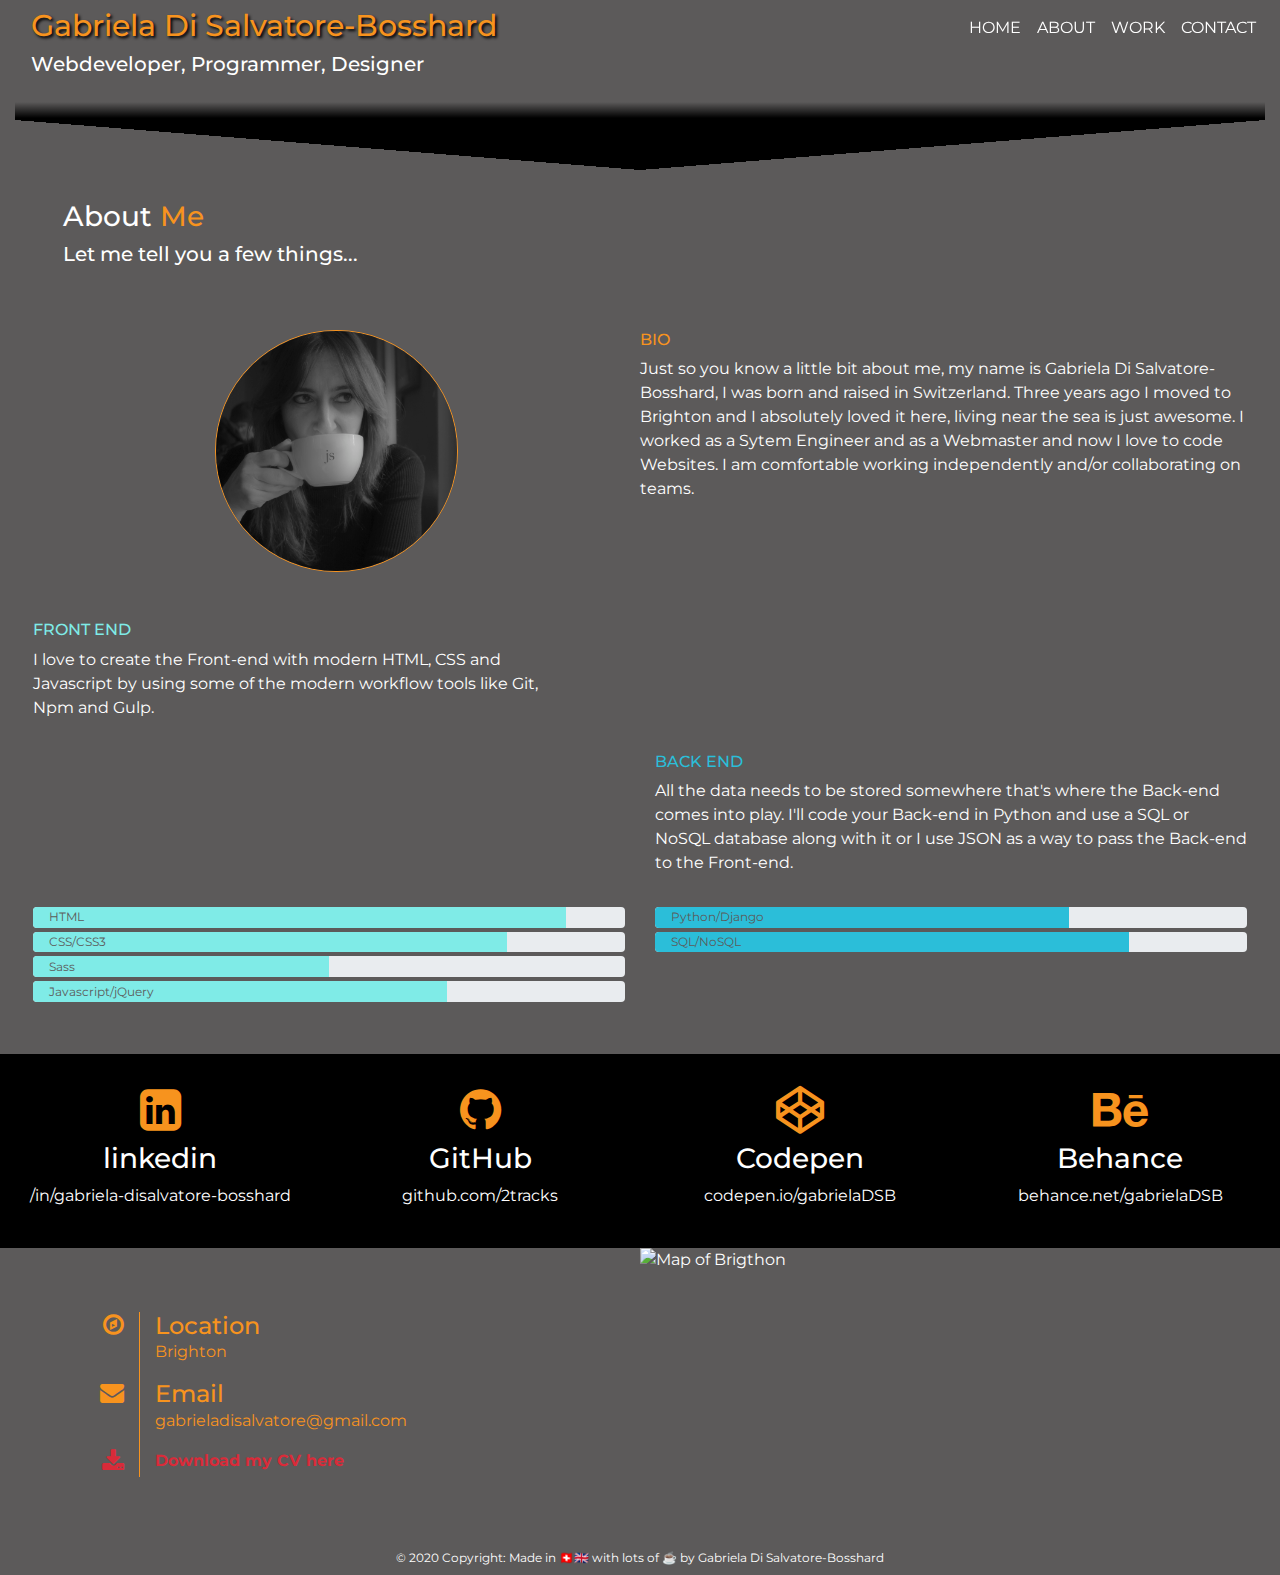
==== commit 44d387de: "Added comment to Readme" ====
--- a/about.html
+++ b/about.html
@@ -13,8 +13,8 @@
 
         <!-------------------Navigation------------------------------------------------------->
         
-        <nav class="navbar navbar-expand-sm navbar-dark bg-dark bg-transparent fixed-top">
-            <a class="navbar-brand orange-text-color" href="#"></a>
+        <nav class="navbar navbar-expand-md navbar-dark bg-dark bg-transparent fixed-top">
+            <a class="navbar-brand" href="#"></a>
             <button class="navbar-toggler" type="button" data-toggle="collapse" data-target="#navbarText" aria-controls="navbarText" aria-expanded="false" aria-label="Toggle navigation">
                 <span class="navbar-toggler-icon"></span>
             </button>
@@ -46,9 +46,9 @@
         
         <!-------------------Callout------------------------------------------------------->
 
-        <section class="container-fluid work-container">
-            <div class="row">
-                <div class="col-lg-12">
+        <section class="container-fluid about-container">
+            <div class="row">
+                <div class="col-sm-12">
                     <h1 class="callout-titel">Gabriela Di Salvatore-Bosshard</h1>
                     <h4 class="callout-subtitel">Webdeveloper, Programmer, Designer</h4>
                 </div>
@@ -75,21 +75,25 @@
                 </div>
                 <div class="col-sm-6 pl-0 pr-0 pt-2 pb-2">
                     <h6 class="orange-text-color">BIO</h6>
-                    <p>Lorem ipsum dolor sit amet consectetur, adipisicing elit. Doloribus fugit 
-                    commodi quia saepe non totam possimus voluptatum veritatis illo reprehenderit.</p>
+                    <p> Just so you know a little bit about me, my name is Gabriela Di Salvatore-Bosshard, I was born
+                        and raised in Switzerland. Three years ago I moved to Brighton and I absolutely loved it here, living near the sea is just awesome.
+                        I worked as a Sytem Engineer and as a Webmaster and now I love to code Websites.
+                        I am comfortable working independently and/or collaborating on teams.
+                    </p>
                 </div>
                 <div class="row">
                     <div class="col-sm-6 pb-3">
                         <h6 class="text-uppercase frontEnd">Front end</h6>
-                        <p>Lorem ipsum dolor sit amet consectetur, adipisicing elit. Doloribus fugit 
-                        commodi quia saepe non totam possimus voluptatum veritatis illo reprehenderit.</p>
+                        <p>I love to create the Front-end with modern HTML, CSS and Javascript by using
+                           some of the modern workflow tools like Git, Npm and Gulp.</p>
                     </div>
                 </div>
                 <div class="row">
                     <div class="col-sm-6 offset-sm-6 pb-3">
                         <h6 class="text-uppercase backEnd">Back end</h6>
-                        <p>Lorem ipsum dolor sit amet consectetur, adipisicing elit. Doloribus fugit 
-                        commodi quia saepe non totam possimus voluptatum veritatis illo reprehenderit.</p>
+                        <p>All the data needs to be stored somewhere that's where the Back-end comes into play. I'll code your Back-end in Python 
+                           and use a SQL or NoSQL database along with it or I use JSON as a way to pass the Back-end to the Front-end.
+                        </p>
                     </div>
                 </div>
 
@@ -135,13 +139,13 @@
 
             <div class="row">
                 <div class="col-md-6 col-lg-3 text-center pt-4 pb-2 py-2">
-                    <a href="https://www.linkedin.com/in/gabriela-disalvatore-bosshard"><i class="fa fa-linkedin-square"></i></a>
+                    <a href="https://www.linkedin.com/in/gabriela-disalvatore-bosshard" target="_blank"><i class="fa fa-linkedin-square"></i></a>
                     <h3>linkedin</h3>
                     <p>/in/gabriela-disalvatore-bosshard</p>
                     <div class="devider"></div>
                 </div>
                 <div class="col-md-6 col-lg-3 text-center pt-4 pb-2 py-2">
-                    <a href="https://github.com/2tracks"><i class="fa fa-github"></i></a>
+                    <a href="https://github.com/2tracks" target="_blank"><i class="fa fa-github"></i></a>
                     <h3>GitHub</h3>
                     <p>github.com/2tracks</p>
                     <div class="devider"></div>
@@ -149,13 +153,13 @@
         <!-- </div>--><!--/.row-->
         <!-- <div class="row">-->
                 <div class="col-md-6 col-lg-3 text-center pt-4 pb-2 py-2">
-                    <a href="https://codepen.io/gabrielaDSB"><i class="fa fa-codepen"></i></a>
+                    <a href="https://codepen.io/gabrielaDSB" target="_blank"><i class="fa fa-codepen"></i></a>
                     <h3>Codepen</h3>
                     <p>codepen.io/gabrielaDSB</p>
                     <div class="devider"></div>
                 </div>
                 <div class="col-md-6 col-lg-3 text-center pt-4 pb-4 py-2">
-                    <a href="https://behance.net/gabrielaDSB"><i class="fa fa-behance"></i></a>
+                    <a href="https://behance.net/gabrielaDSB" target="_blank"><i class="fa fa-behance"></i></a>
                     <h3>Behance</h3>
                     <p>behance.net/gabrielaDSB</p>
                 </div>
--- a/assets/css/style.css
+++ b/assets/css/style.css
@@ -73,25 +73,11 @@
 .callout-container{
     height: 100vh;
 
-    background: url('../img/bg_computer.jpg') no-repeat center center fixed;
+    background: url('../img/bg_computer-dark.jpg') no-repeat center center fixed;
     -webkit-background-size: cover;
     -moz-background-size: cover;
     -o-background-size: cover;
     background-size: cover;
-
-    display: flex;
-    align-items: center;
-    justify-content: center;
-
-    position: relative;
-}
-.opaque-overlay {
-    position: absolute;
-    top: 0;
-    left: 0;
-    height: 100%;
-    width: 100%;
-    background-color: rgba(0, 0, 0, 0.7);
 }
 
 .callout-titel{
@@ -160,14 +146,13 @@
 /*-------------Info-----------------------------------------*/
 
 .info-container{
-    height: 50vh;
     color: var(--main-bg-color);
     background-color: rgba(247,147,30,.06);
 }
 .info-text p{
     position: relative;
     font-size: 1.2rem;
-    line-height: 1rem;   
+    line-height: 1.5rem;   
 }
 .info-text p:before {
     content: '\201C';
@@ -183,7 +168,6 @@
 /*-------------What can I do--------------------------------------------*/
 
 .do-container{
-    height: 100vh;
     position: relative;
     background-color: var(--main-bg-color);
 }
@@ -300,7 +284,6 @@
 /*---------------------work--------------------------------------*/
 
 .work-container{
-
     background-color: var(--main-bg-color);
 }
 
@@ -382,9 +365,10 @@
     color:#fff;
 }
 /*---------------------contact-----------------------------------*/
-
+.contact-container{
+    background-color: var(--main-bg-color);
+}
 .form-container{
-    position: relative;
     background-color: var(--main-bg-color);
 }
 
@@ -434,7 +418,9 @@
 }
 
 /*---------------------about me----------------------------------*/
-
+.about-container{
+    background-color: var(--main-bg-color);
+}
 .aboutMe-container{
     background-color: var(--main-bg-color);
 }
@@ -485,32 +471,29 @@
 
 /*---------------------media queries-----------------------------*/
 
-@media only screen and (max-width: 576px){
+@media only screen and (max-width: 767px){
     .navbar-nav.ml-auto{
         background-color: rgba(0,0,0,0.8);
     }
 }
 
-@media only screen and (min-width: 576px){
+@media only screen and (min-width: 768px){
     .navbar-nav.ml-auto{
         background-color: transparent;
     }
     .img-container{
         display: none;
     }  
-}
-
-@media screen and (min-width: 576px) and (max-width: 830px){
-   .callout-titel{
-       margin-top: 3rem;
-   }
-}
-
-@media only screen and (min-width: 769px){
-    .devider{
+     .devider{
         display: none;
     }
     .do-container{
         height: 65vh;
     }
 }
+
+@media screen and (min-width: 768px) and (max-width: 830px){
+   .callout-titel{
+       margin-top: 3rem;
+   }
+}
